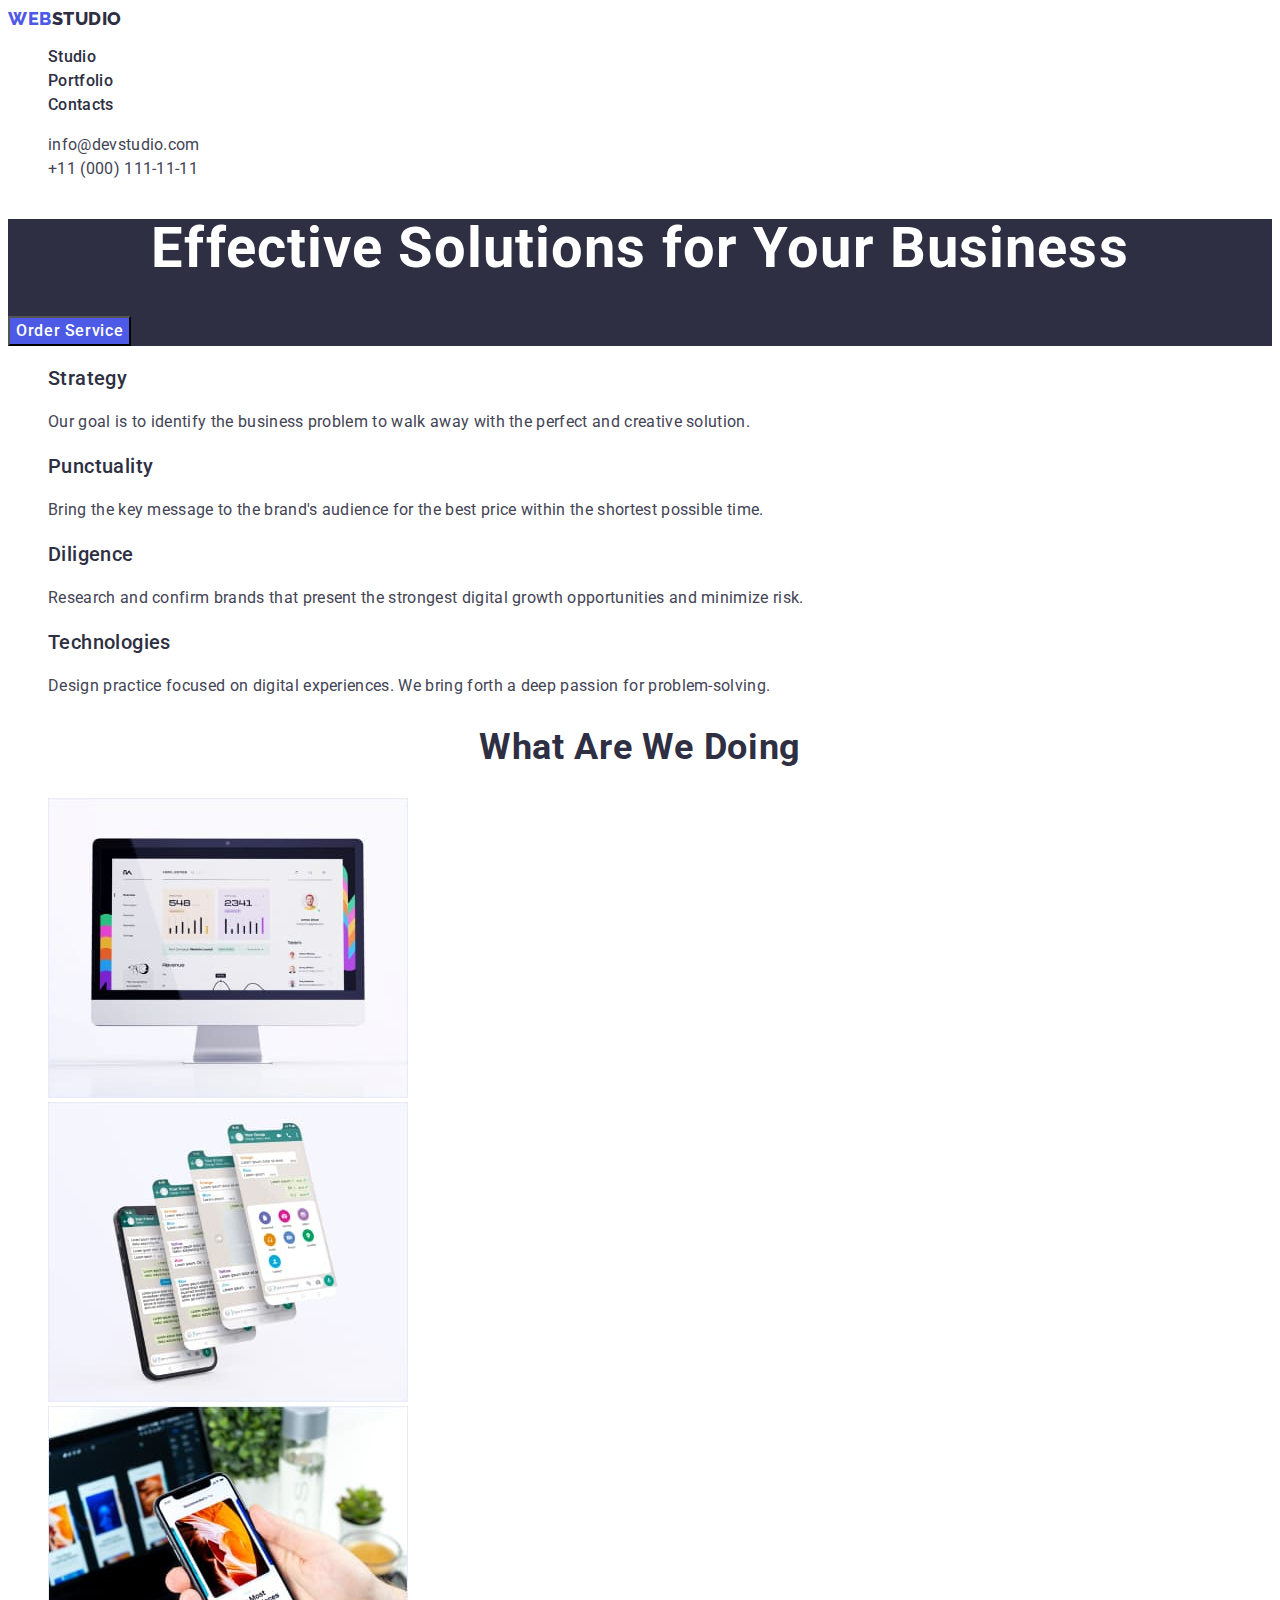
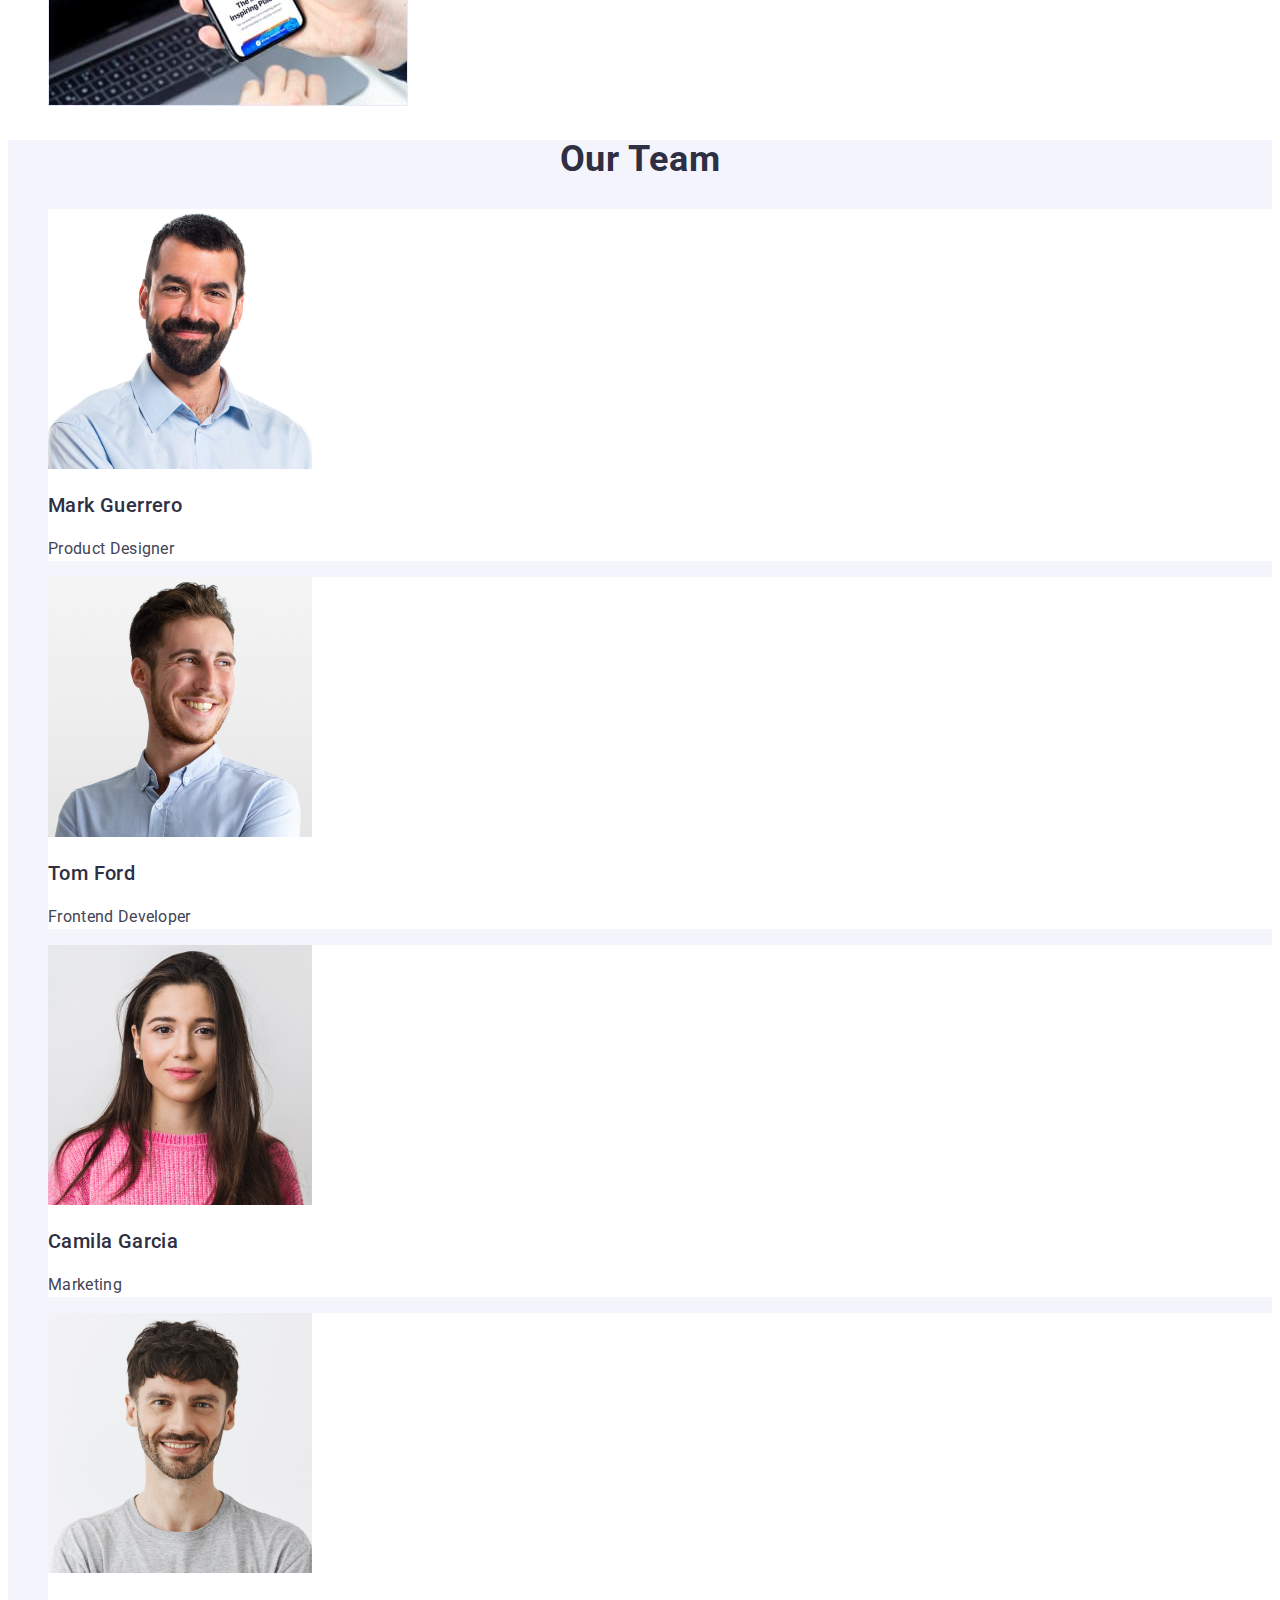
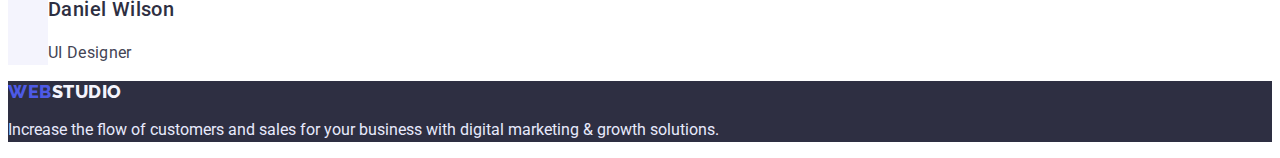
==== index.html @ 1cad40ea "new repo hw3" ====
<!DOCTYPE html>
<html lang="en">
  <head>
    <meta charset="UTF-8" />
    <meta http-equiv="X-UA-Compatible" content="IE=edge" />
    <meta name="viewport" content="width=device-width, initial-scale=1.0" />
    <title>Main Page</title>
    <link rel="preconnect" href="https://fonts.googleapis.com" />
    <link rel="preconnect" href="https://fonts.gstatic.com" crossorigin />
    <link
      href="https://fonts.googleapis.com/css2?family=Raleway:wght@800&family=Roboto:wght@400;500;700;900&display=swap"
      rel="stylesheet"
    />
    <link rel="stylesheet" href="css/styles.css" />
  </head>
  <body class="body">
    <!-- header -->
    <header class="header-main">
      <nav class="header-nav">
        <a class="header-logo link" href="./index.html"
          >Web<span class="studio-logo">Studio</span>
        </a>

        <ul class="menu-nav list">
          <li class="header-item">
            <a class="header-link link" href="./index.html">Studio</a>
          </li>
          <li class="header-item">
            <a class="header-link link" href="./portfolio.html">Portfolio</a>
          </li>
          <li class="header-item">
            <a class="header-link link" href="">Contacts</a>
          </li>
        </ul>
      </nav>

      <address class="header-address">
        <ul class="address-list list">
          <li class="header-mail-list">
            <a class="head-mail link" href="mailto:info@devstudio.com"
              >info@devstudio.com</a
            >
          </li>
          <li class="header-tel-list">
            <a class="head-mail link" href="tel:+110001111111"
              >+11 (000) 111-11-11</a
            >
          </li>
        </ul>
      </address>
    </header>

    <main>
      <!-- hero -->
      <section class="hero">
        <h1 class="hero-logo">Effective Solutions for Your Business</h1>
        <button class="hero-button" type="button">Order Service</button>
      </section>
      <!-- section 1 -->
      <section class="about-us">
        <h2 hidden class="section-title">About us</h2>
        <ul class="main list">
          <li class="title-list">
            <h3 class="main-title">Strategy</h3>
            <p class="subtitle">
              Our goal is to identify the business problem to walk away with the
              perfect and creative solution.
            </p>
          </li>

          <li class="title-list">
            <h3 class="main-title">Punctuality</h3>
            <p class="subtitle">
              Bring the key message to the brand's audience for the best price
              within the shortest possible time.
            </p>
          </li>

          <li class="title-list">
            <h3 class="main-title">Diligence</h3>
            <p class="subtitle">
              Research and confirm brands that present the strongest digital
              growth opportunities and minimize risk.
            </p>
          </li>

          <li class="title-list">
            <h3 class="main-title">Technologies</h3>
            <p class="subtitle">
              Design practice focused on digital experiences. We bring forth a
              deep passion for problem-solving.
            </p>
          </li>
        </ul>
      </section>
      <!-- section 2 -->
      <section class="resourses">
        <h2 class="subtitle-section">What are we doing</h2>

        <ul class="picture list">
          <li class="list-image">
            <img
              class="picture"
              src="./images/img1.jpg"
              alt="photo1"
              width="360"
              height="300"
            />
          </li>
          <li class="list-image">
            <img
              class="picture"
              src="./images/img2.jpg"
              alt="photo2"
              width="360"
              height="300"
            />
          </li>
          <li class="list-image">
            <img
              class="picture"
              src="./images/img3.jpg"
              alt="photo3"
              width="360"
              height="300"
            />
          </li>
        </ul>
      </section>
      <!-- section 3 -->

      <section class="team-section">
        <h2 class="subject">Our Team</h2>

        <ul class="team list">
          <li class="team-picture">
            <img
              class="team-pct"
              src="./images/teamcard1.jpg"
              alt="Team Card 1"
              width="264"
              height="260"
            />
            <h3 class="name">Mark Guerrero</h3>
            <p class="profession">Product Designer</p>
          </li>
          <li class="team-picture">
            <img
              class="team-pct"
              src="./images/teamcard2.jpg"
              alt="Team Card 2"
              width="264"
              height="260"
            />
            <h3 class="name">Tom Ford</h3>
            <p class="profession">Frontend Developer</p>
          </li>
          <li class="team-picture">
            <img
              class="team-pct"
              src="./images/teamcard3.jpg"
              alt="Team Card 3"
              width="264"
              height="260"
            />
            <h3 class="name">Camila Garcia</h3>
            <p class="profession">Marketing</p>
          </li>
          <li class="team-picture">
            <img
              class="team-pct"
              src="./images/teamcard4.jpg"
              alt="Team Card 4"
              width="264"
              height="260"
            />
            <h3 class="name">Daniel Wilson</h3>
            <p class="profession">UI Designer</p>
          </li>
        </ul>
      </section>
    </main>

    <footer class="footer-box">
      <a class="footer-logo link" href="./index.html"
        >Web<span class="footer-studio-logo">Studio</span>
      </a>
      <p class="footer-text">
        Increase the flow of customers and sales for your business with digital
        marketing & growth solutions.
      </p>
    </footer>
  </body>
</html>
---- css/styles.css ----
:root {
  --color-iris: #4d5ae5;
  --color-ocean: #404bbf;
  --color-navy-blue: #2e2f42;
  --color-green: #31d0aa;
  --color-slate: #434455;
  --color-light-slate: #8e8f99;
  --color-cornflower: #e7e9fc;
  --color-cloud: #f4f4fd;
  --color-navy-blue-modal: #2e2f42;
  --color-grey: #2e2f42;
  --color-white: #ffffff;
}

.body {
  font-family: "Roboto", sans-serif;
  background-color: var(--color-white);
  color: var(--color-slate);
}
.link {
  text-decoration: none;
}
.list {
  list-style: none;
}

/* header */
.header-logo,
.footer-logo {
  font-family: "Raleway", sans-serif;
  font-style: normal;
  font-weight: 800;
  font-size: 18px;
  line-height: 1.17;
  letter-spacing: 0.03em;
  text-transform: uppercase;
  color: var(--color-iris);
}

.header-address {
  font-style: normal;
}
.header-mail-list,
.header-tel-list {
  line-height: 1.5;
}
.header-mail-list :hover,
.header-mail-list :focus {
  color: var(--color-ocean);
}
.header-tel-list :hover,
.header-tel-list :focus {
  color: var(--color-ocean);
}
.header-item :hover,
.header-item :focus {
  color: var(--color-ocean);
}
.hero-button:hover,
.hero-button:focus {
  background: var(--color-ocean);
}
.fil-btn:hover,
.fil-btn:focus {
  color: var(--color-white);
  background: var(--color-ocean);
}
.studio-logo {
  font-family: "Raleway";
  font-weight: 800;
  font-size: 18px;
  line-height: 1.17;
  letter-spacing: 0.03em;
  color: var(--color-navy-blue);
  text-transform: uppercase;
}
.footer-studio-logo {
  font-family: "Raleway";
  font-weight: 800;
  font-size: 18px;
  line-height: 1.17;
  letter-spacing: 0.03em;
  color: var(--color-cloud);
  text-transform: uppercase;
}
.header-link {
  font-weight: 500;
  font-size: 16px;
  line-height: 1.5;
  letter-spacing: 0.02em;
  color: var(--color-grey);
}
.head-mail,
.head-tel {
  font-weight: 400;
  font-size: 16px;
  line-height: 1.5;
  letter-spacing: 0.02em;
  color: var(--color-slate);
}
/* hero */
.hero {
  background-color: var(--color-grey);
}
.hero-button {
  font-family: inherit;
  background: var(--color-iris);
  font-weight: 500;
  font-size: 16px;
  line-height: 1.5;
  letter-spacing: 0.04em;
  color: var(--color-white);
  cursor: pointer;
}
.hero-logo {
  font-weight: 700;
  font-size: 56px;
  line-height: 1.07;
  color: var(--color-white);
  letter-spacing: 0.02em;
  text-align: center;
}
/* section 1 */
.main-title {
  font-weight: 500;
  font-size: 20px;
  line-height: 1.2;
  color: var(--color-navy-blue);
  letter-spacing: 0.02em;
}
.subtitle {
  font-weight: 400;
  font-size: 16px;
  line-height: 1.5;
  letter-spacing: 0.02em;
  color: var(--color-slate);
}
.subtitle-section {
  font-weight: 700;
  font-size: 36px;
  line-height: 1.11;
  text-align: center;
  letter-spacing: 0.02em;
  text-transform: capitalize;
  color: var(--color-navy-blue);
}
.subject {
  font-weight: 700;
  font-size: 36px;
  line-height: 1.11;
  text-align: center;
  text-transform: capitalize;
  letter-spacing: 0.02em;
  color: var(--color-navy-blue);
}
.footer-box {
  background-color: var(--color-navy-blue);
}

.name {
  font-weight: 500;
  font-size: 20px;
  line-height: 1.2;
  letter-spacing: 0.02em;
  color: var(--color-navy-blue);
}
.profession {
  font-weight: 400;
  font-size: 16px;
  line-height: 1.5;
  letter-spacing: 0.02em;
  color: var(--color-slate);
}
.footer-text {
  font-weight: 400;
  font-size: 16px;
  line-height: 1.5;
  color: var(--color-cornflower);
  background-color: var(--color-navy-blue);
}
.team-section {
  background-color: var(--color-cloud);
}
.team-picture {
  background-color: var(--color-white);
}
/**------ portfolio */
.fil-btn {
  font-family: "Roboto", sans-serif;
  font-style: normal;
  font-weight: 500;
  font-size: 16px;
  line-height: 1.5;
  letter-spacing: 0.04em;
  color: var(--color-iris);
  background-color: var(--color-cloud);
  cursor: pointer;
}

.project-card-text {
  font-weight: 500;
  font-size: 20px;
  line-height: 1.2;
  letter-spacing: 0.02em;
  color: var(--color-navy-blue);
}
.project-card-paragraph {
  font-weight: 400;
  font-size: 16px;
  line-height: 1.5;
  letter-spacing: 0.02em;
  color: #434455;
}
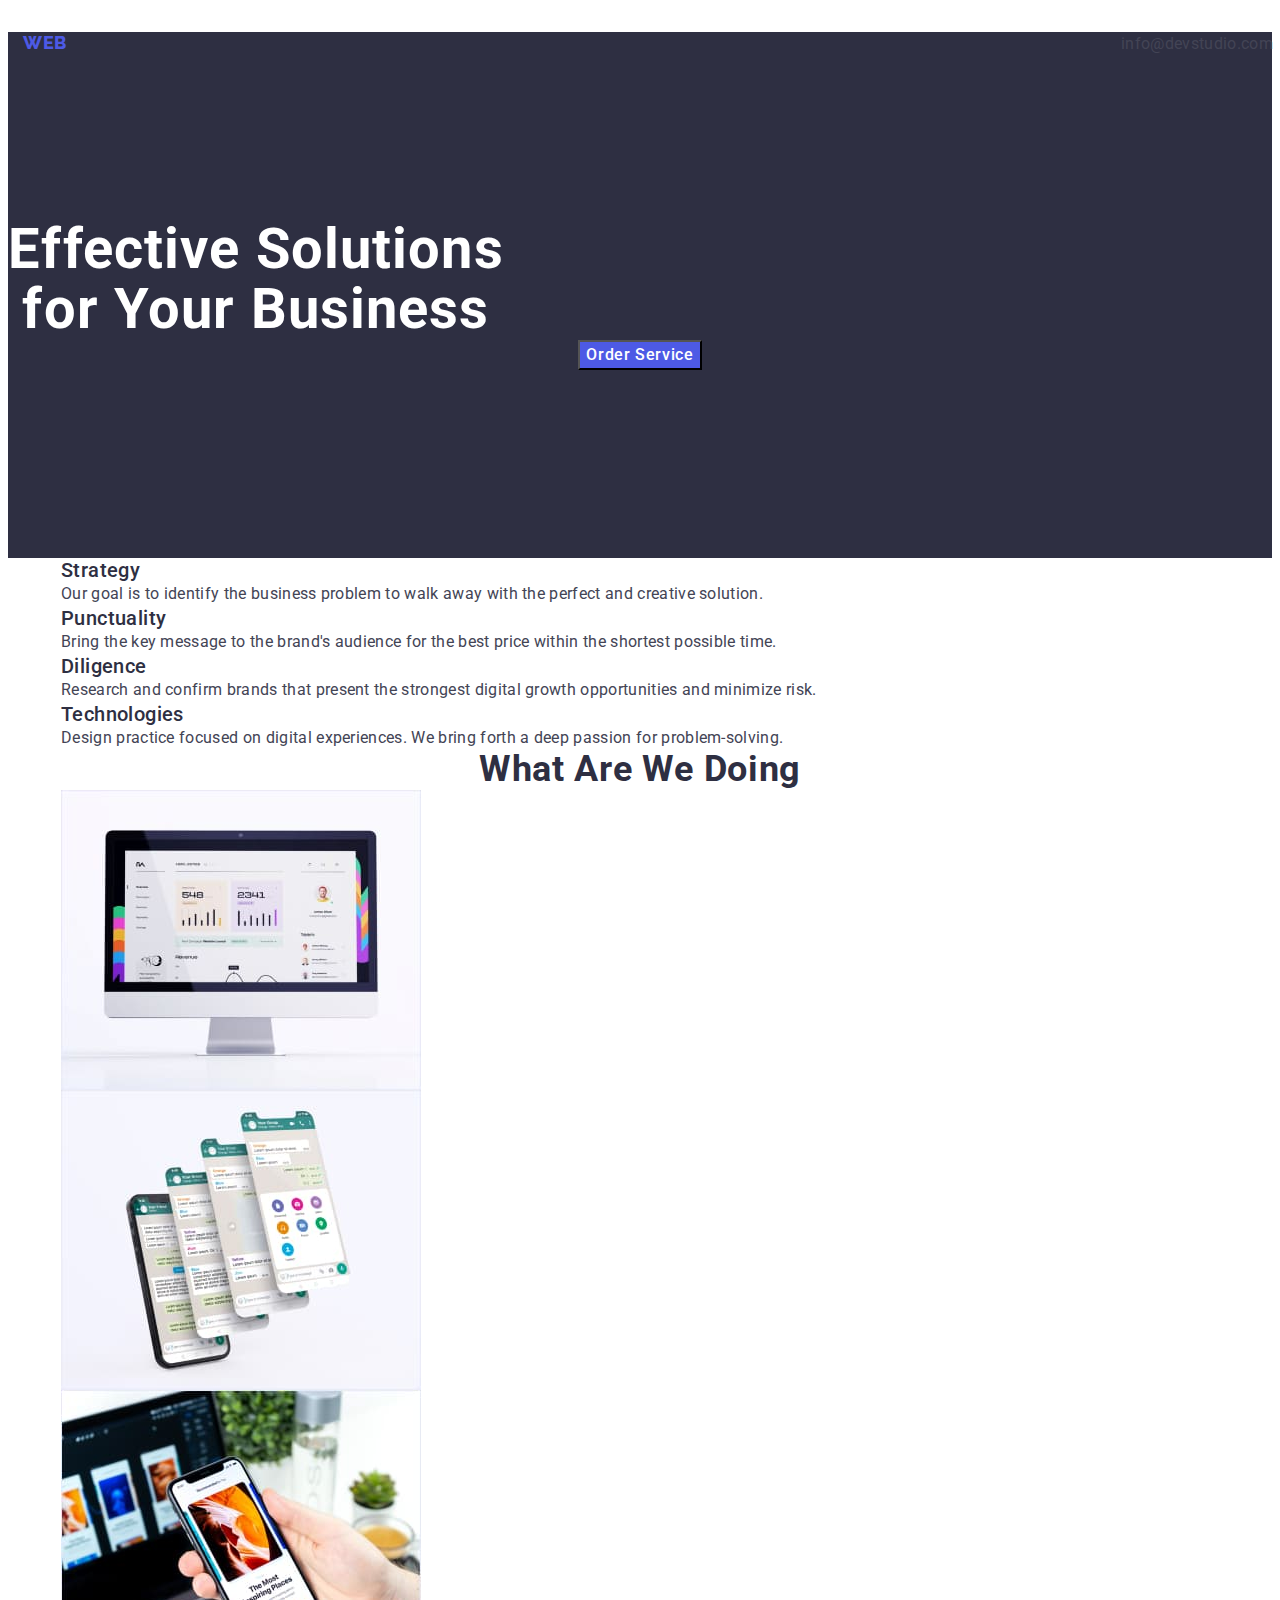
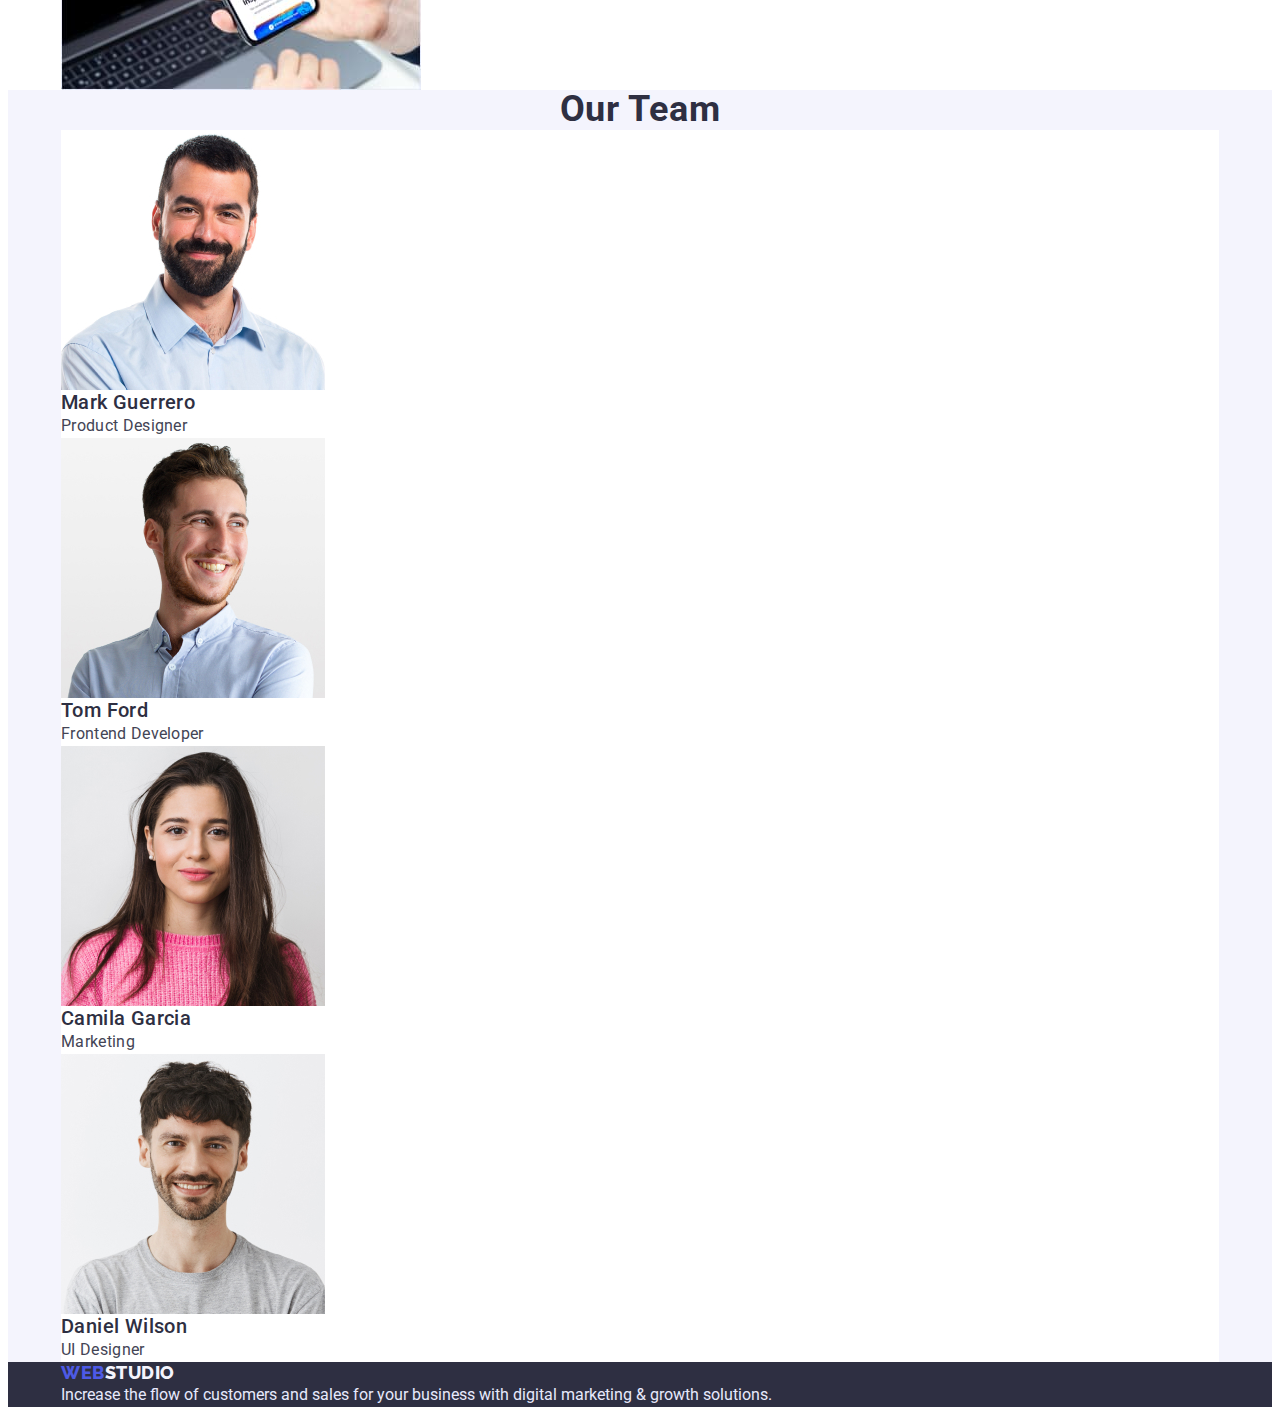
==== commit 2a10a9d1: "fix 20.03" ====
--- a/index.html
+++ b/index.html
@@ -11,43 +11,52 @@
       href="https://fonts.googleapis.com/css2?family=Raleway:wght@800&family=Roboto:wght@400;500;700;900&display=swap"
       rel="stylesheet"
     />
+    <link
+      rel="stylesheet"
+      href="https://cdnjs.cloudflare.com/ajax/libs/modern-normalize/1.1.0/modern-normalize.min.css"
+      integrity="sha512-wpPYUAdjBVSE4KJnH1VR1HeZfpl1ub8YT/NKx4PuQ5NmX2tKuGu6U/JRp5y+Y8XG2tV+wKQpNHVUX03MfMFn9Q=="
+      crossorigin="anonymous"
+      referrerpolicy="no-referrer"
+    />
     <link rel="stylesheet" href="css/styles.css" />
   </head>
   <body class="body">
     <!-- header -->
     <header class="header-main">
-      <nav class="header-nav">
-        <a class="header-logo link" href="./index.html"
-          >Web<span class="studio-logo">Studio</span>
-        </a>
-
-        <ul class="menu-nav list">
-          <li class="header-item">
-            <a class="header-link link" href="./index.html">Studio</a>
-          </li>
-          <li class="header-item">
-            <a class="header-link link" href="./portfolio.html">Portfolio</a>
-          </li>
-          <li class="header-item">
-            <a class="header-link link" href="">Contacts</a>
-          </li>
-        </ul>
-      </nav>
-
-      <address class="header-address">
-        <ul class="address-list list">
-          <li class="header-mail-list">
-            <a class="head-mail link" href="mailto:info@devstudio.com"
-              >info@devstudio.com</a
-            >
-          </li>
-          <li class="header-tel-list">
-            <a class="head-mail link" href="tel:+110001111111"
-              >+11 (000) 111-11-11</a
-            >
-          </li>
-        </ul>
-      </address>
+      <div class="container header-container">
+        <nav class="header-nav">
+          <a class="header-logo link" href="./index.html"
+            >Web<span class="studio-logo">Studio</span>
+          </a>
+
+          <ul class="menu-nav list">
+            <li class="header-item">
+              <a class="header-link link" href="./index.html">Studio</a>
+            </li>
+            <li class="header-item">
+              <a class="header-link link" href="./portfolio.html">Portfolio</a>
+            </li>
+            <li class="header-item">
+              <a class="header-link link" href="">Contacts</a>
+            </li>
+          </ul>
+        </nav>
+
+        <address class="header-address">
+          <ul class="address-list list">
+            <li class="header-mail-list">
+              <a class="head-mail link" href="mailto:info@devstudio.com"
+                >info@devstudio.com</a
+              >
+            </li>
+            <li class="header-tel-list">
+              <a class="head-mail link" href="tel:+110001111111"
+                >+11 (000) 111-11-11</a
+              >
+            </li>
+          </ul>
+        </address>
+      </div>
     </header>
 
     <main>
@@ -58,137 +67,145 @@
       </section>
       <!-- section 1 -->
       <section class="about-us">
-        <h2 hidden class="section-title">About us</h2>
-        <ul class="main list">
-          <li class="title-list">
-            <h3 class="main-title">Strategy</h3>
-            <p class="subtitle">
-              Our goal is to identify the business problem to walk away with the
-              perfect and creative solution.
-            </p>
-          </li>
-
-          <li class="title-list">
-            <h3 class="main-title">Punctuality</h3>
-            <p class="subtitle">
-              Bring the key message to the brand's audience for the best price
-              within the shortest possible time.
-            </p>
-          </li>
-
-          <li class="title-list">
-            <h3 class="main-title">Diligence</h3>
-            <p class="subtitle">
-              Research and confirm brands that present the strongest digital
-              growth opportunities and minimize risk.
-            </p>
-          </li>
-
-          <li class="title-list">
-            <h3 class="main-title">Technologies</h3>
-            <p class="subtitle">
-              Design practice focused on digital experiences. We bring forth a
-              deep passion for problem-solving.
-            </p>
-          </li>
-        </ul>
+        <div class="container">
+          <h2 hidden class="section-title">About us</h2>
+          <ul class="main list">
+            <li class="title-list">
+              <h3 class="main-title">Strategy</h3>
+              <p class="subtitle">
+                Our goal is to identify the business problem to walk away with
+                the perfect and creative solution.
+              </p>
+            </li>
+
+            <li class="title-list">
+              <h3 class="main-title">Punctuality</h3>
+              <p class="subtitle">
+                Bring the key message to the brand's audience for the best price
+                within the shortest possible time.
+              </p>
+            </li>
+
+            <li class="title-list">
+              <h3 class="main-title">Diligence</h3>
+              <p class="subtitle">
+                Research and confirm brands that present the strongest digital
+                growth opportunities and minimize risk.
+              </p>
+            </li>
+
+            <li class="title-list">
+              <h3 class="main-title">Technologies</h3>
+              <p class="subtitle">
+                Design practice focused on digital experiences. We bring forth a
+                deep passion for problem-solving.
+              </p>
+            </li>
+          </ul>
+        </div>
       </section>
       <!-- section 2 -->
       <section class="resourses">
-        <h2 class="subtitle-section">What are we doing</h2>
-
-        <ul class="picture list">
-          <li class="list-image">
-            <img
-              class="picture"
-              src="./images/img1.jpg"
-              alt="photo1"
-              width="360"
-              height="300"
-            />
-          </li>
-          <li class="list-image">
-            <img
-              class="picture"
-              src="./images/img2.jpg"
-              alt="photo2"
-              width="360"
-              height="300"
-            />
-          </li>
-          <li class="list-image">
-            <img
-              class="picture"
-              src="./images/img3.jpg"
-              alt="photo3"
-              width="360"
-              height="300"
-            />
-          </li>
-        </ul>
+        <div class="container">
+          <h2 class="subtitle-section">What are we doing</h2>
+
+          <ul class="picture list">
+            <li class="list-image">
+              <img
+                class="picture"
+                src="./images/img1.jpg"
+                alt="photo1"
+                width="360"
+                height="300"
+              />
+            </li>
+            <li class="list-image">
+              <img
+                class="picture"
+                src="./images/img2.jpg"
+                alt="photo2"
+                width="360"
+                height="300"
+              />
+            </li>
+            <li class="list-image">
+              <img
+                class="picture"
+                src="./images/img3.jpg"
+                alt="photo3"
+                width="360"
+                height="300"
+              />
+            </li>
+          </ul>
+        </div>
       </section>
       <!-- section 3 -->
 
       <section class="team-section">
-        <h2 class="subject">Our Team</h2>
-
-        <ul class="team list">
-          <li class="team-picture">
-            <img
-              class="team-pct"
-              src="./images/teamcard1.jpg"
-              alt="Team Card 1"
-              width="264"
-              height="260"
-            />
-            <h3 class="name">Mark Guerrero</h3>
-            <p class="profession">Product Designer</p>
-          </li>
-          <li class="team-picture">
-            <img
-              class="team-pct"
-              src="./images/teamcard2.jpg"
-              alt="Team Card 2"
-              width="264"
-              height="260"
-            />
-            <h3 class="name">Tom Ford</h3>
-            <p class="profession">Frontend Developer</p>
-          </li>
-          <li class="team-picture">
-            <img
-              class="team-pct"
-              src="./images/teamcard3.jpg"
-              alt="Team Card 3"
-              width="264"
-              height="260"
-            />
-            <h3 class="name">Camila Garcia</h3>
-            <p class="profession">Marketing</p>
-          </li>
-          <li class="team-picture">
-            <img
-              class="team-pct"
-              src="./images/teamcard4.jpg"
-              alt="Team Card 4"
-              width="264"
-              height="260"
-            />
-            <h3 class="name">Daniel Wilson</h3>
-            <p class="profession">UI Designer</p>
-          </li>
-        </ul>
+        <div class="container">
+          <h2 class="subject">Our Team</h2>
+
+          <ul class="team list">
+            <li class="team-picture">
+              <img
+                class="team-pct"
+                src="./images/teamcard1.jpg"
+                alt="Team Card 1"
+                width="264"
+                height="260"
+              />
+              <h3 class="name">Mark Guerrero</h3>
+              <p class="profession">Product Designer</p>
+            </li>
+            <li class="team-picture">
+              <img
+                class="team-pct"
+                src="./images/teamcard2.jpg"
+                alt="Team Card 2"
+                width="264"
+                height="260"
+              />
+              <h3 class="name">Tom Ford</h3>
+              <p class="profession">Frontend Developer</p>
+            </li>
+            <li class="team-picture">
+              <img
+                class="team-pct"
+                src="./images/teamcard3.jpg"
+                alt="Team Card 3"
+                width="264"
+                height="260"
+              />
+              <h3 class="name">Camila Garcia</h3>
+              <p class="profession">Marketing</p>
+            </li>
+            <li class="team-picture">
+              <img
+                class="team-pct"
+                src="./images/teamcard4.jpg"
+                alt="Team Card 4"
+                width="264"
+                height="260"
+              />
+              <h3 class="name">Daniel Wilson</h3>
+              <p class="profession">UI Designer</p>
+            </li>
+          </ul>
+        </div>
       </section>
     </main>
 
     <footer class="footer-box">
-      <a class="footer-logo link" href="./index.html"
-        >Web<span class="footer-studio-logo">Studio</span>
-      </a>
-      <p class="footer-text">
-        Increase the flow of customers and sales for your business with digital
-        marketing & growth solutions.
-      </p>
+      <div class="container">
+        <a class="footer-logo link" href="./index.html"
+          >Web<span class="footer-studio-logo">Studio</span>
+        </a>
+        <p class="footer-text">
+          Increase the flow of customers and sales for your business with
+          digital marketing & growth solutions.
+        </p>
+      </div>
     </footer>
   </body>
 </html>
--- a/css/styles.css
+++ b/css/styles.css
@@ -11,7 +11,26 @@
   --color-grey: #2e2f42;
   --color-white: #ffffff;
 }
-
+p,
+h1,
+h2,
+h3,
+h4,
+h5,
+h6 {
+  margin: 0;
+}
+ul {
+  padding-left: 0;
+  margin: 0;
+}
+button {
+  cursor: pointer;
+}
+
+img {
+  display: block;
+}
 .body {
   font-family: "Roboto", sans-serif;
   background-color: var(--color-white);
@@ -24,7 +43,56 @@
   list-style: none;
 }
 
+.container {
+  width: 1158px;
+  margin-left: auto;
+  margin-right: auto;
+  padding-right: 15px;
+  padding-left: 15px;
+}
+.header-container {
+  display: flex;
+  align-items: center;
+  width: 1440px;
+  height: 72px;
+}
+.header-nav {
+  display: flex;
+}
+
+.header-main {
+  width: 115px;
+  height: 24px;
+  left: 156px;
+  top: 24px;
+}
+.hero {
+  margin-left: auto;
+  margin-right: auto;
+  padding-top: 188px;
+  padding-bottom: 188px;
+  text-align: center;
+}
+.menu-nav {
+  display: flex;
+  align-items: center;
+  gap: 40px;
+}
+.address-list {
+  display: flex;
+  font-style: normal;
+}
+.header-address {
+  margin-left: auto;
+}
+.address-list {
+  gap: 40px;
+}
 /* header */
+.header-logo {
+  margin-right: 76px;
+}
+
 .header-logo,
 .footer-logo {
   font-family: "Raleway", sans-serif;
@@ -37,9 +105,6 @@
   color: var(--color-iris);
 }
 
-.header-address {
-  font-style: normal;
-}
 .header-mail-list,
 .header-tel-list {
   line-height: 1.5;
@@ -99,8 +164,10 @@
   color: var(--color-slate);
 }
 /* hero */
+
 .hero {
   background-color: var(--color-grey);
+  text-align: center;
 }
 .hero-button {
   font-family: inherit;
@@ -110,7 +177,6 @@
   line-height: 1.5;
   letter-spacing: 0.04em;
   color: var(--color-white);
-  cursor: pointer;
 }
 .hero-logo {
   font-weight: 700;
@@ -119,6 +185,7 @@
   color: var(--color-white);
   letter-spacing: 0.02em;
   text-align: center;
+  max-width: 496px;
 }
 /* section 1 */
 .main-title {
@@ -194,7 +261,6 @@
   letter-spacing: 0.04em;
   color: var(--color-iris);
   background-color: var(--color-cloud);
-  cursor: pointer;
 }
 
 .project-card-text {
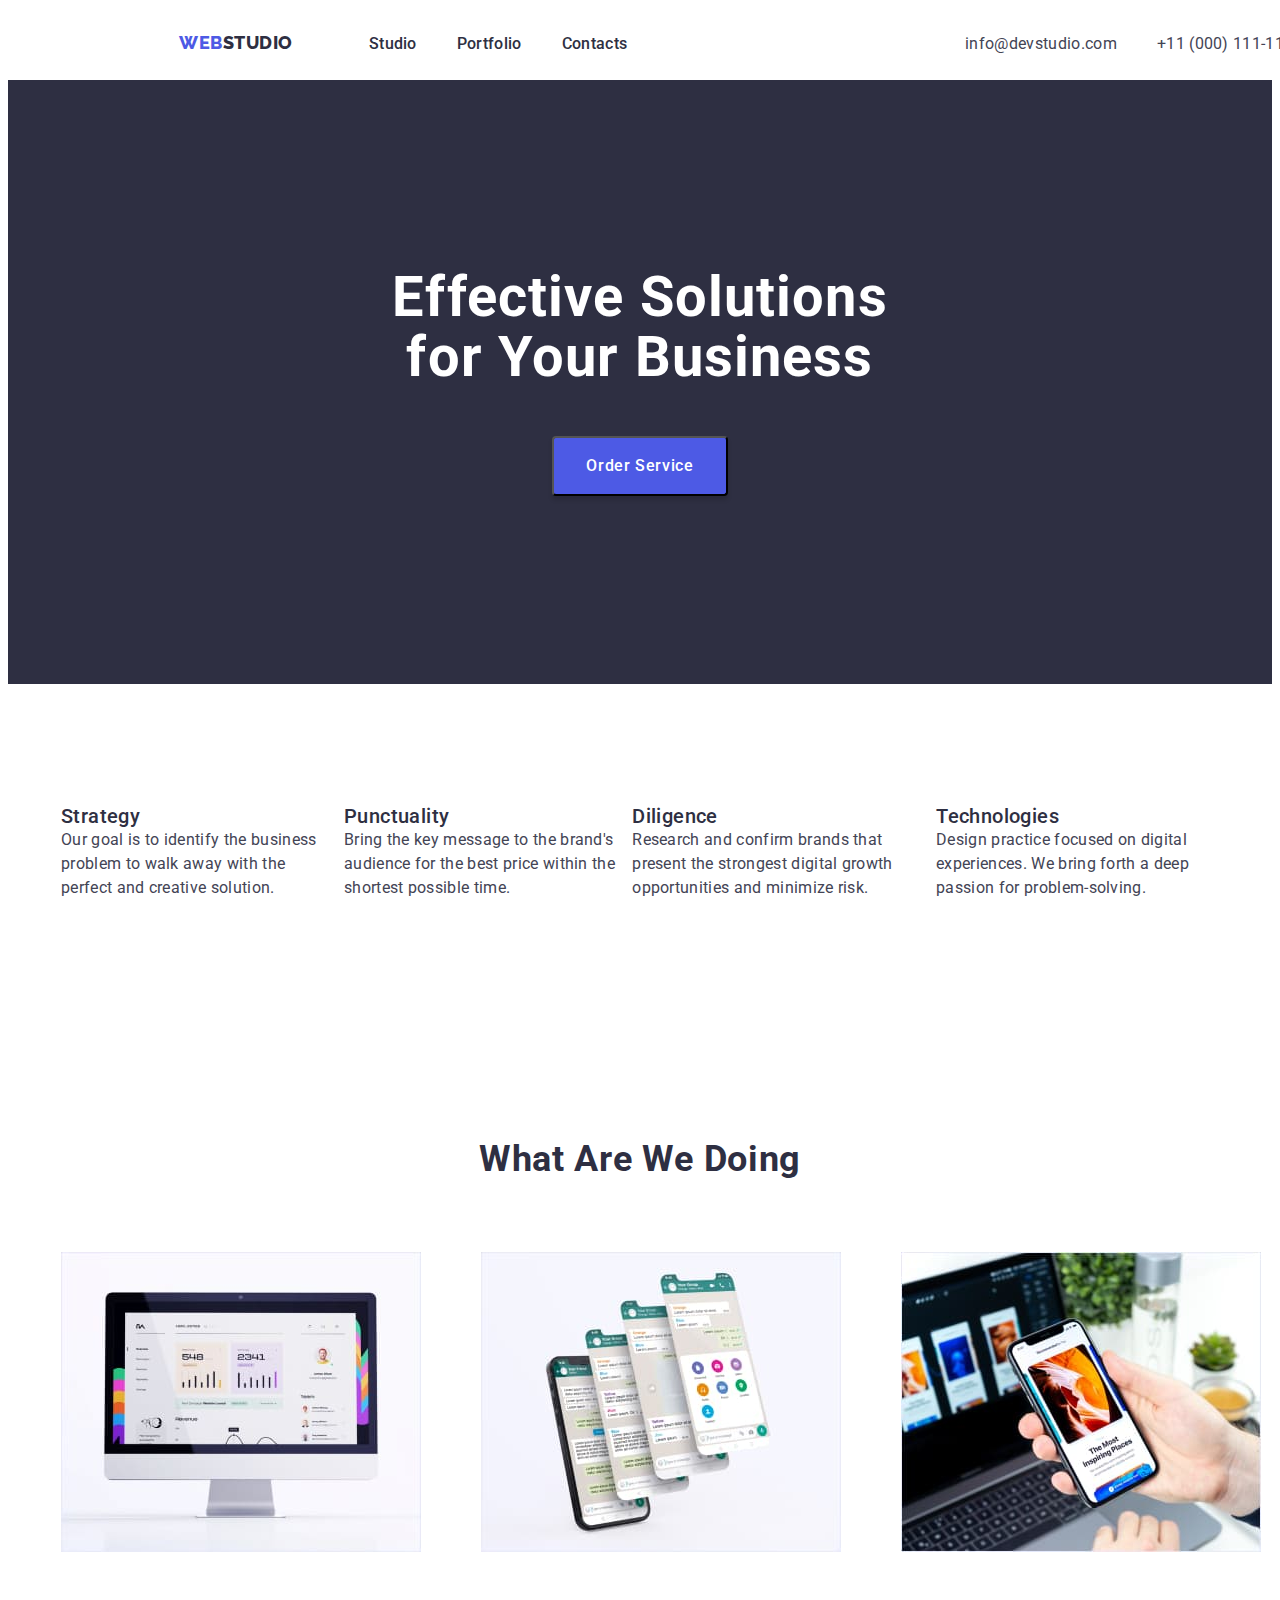
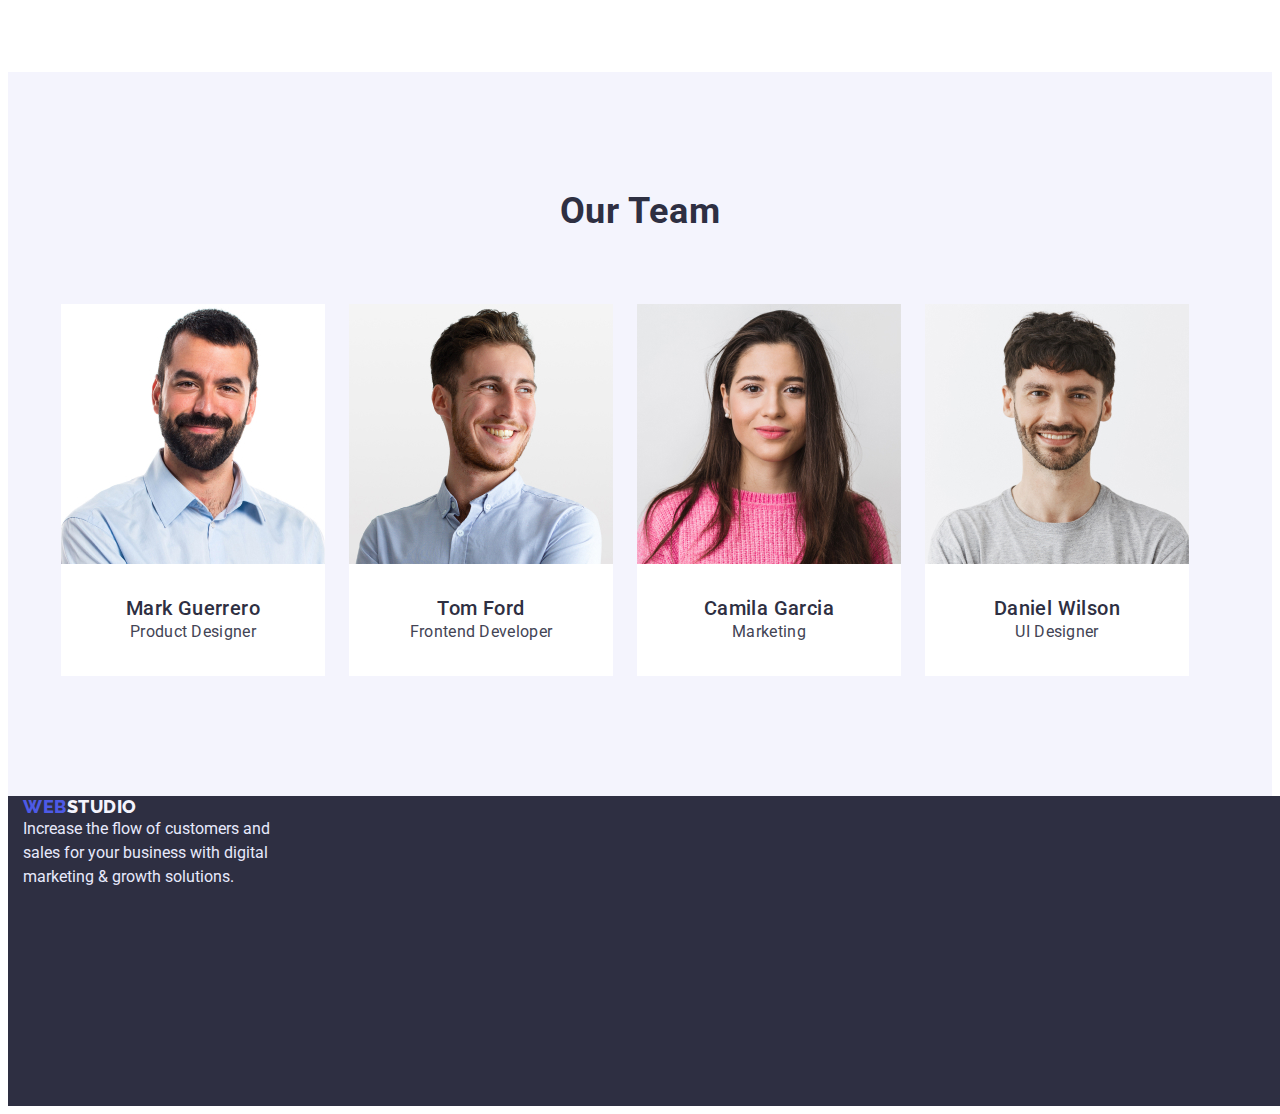
==== commit 19bdf098: "new fix" ====
--- a/index.html
+++ b/index.html
@@ -31,7 +31,7 @@
 
           <ul class="menu-nav list">
             <li class="header-item">
-              <a class="header-link link" href="./index.html">Studio</a>
+              <a class="header-link-item link" href="./index.html">Studio</a>
             </li>
             <li class="header-item">
               <a class="header-link link" href="./portfolio.html">Portfolio</a>
@@ -67,7 +67,7 @@
       </section>
       <!-- section 1 -->
       <section class="about-us">
-        <div class="container">
+        <div class="container first-section-container">
           <h2 hidden class="section-title">About us</h2>
           <ul class="main list">
             <li class="title-list">
@@ -155,8 +155,10 @@
                 width="264"
                 height="260"
               />
-              <h3 class="name">Mark Guerrero</h3>
-              <p class="profession">Product Designer</p>
+              <div class="name-table">
+                <h3 class="name">Mark Guerrero</h3>
+                <p class="profession">Product Designer</p>
+              </div>
             </li>
             <li class="team-picture">
               <img
@@ -166,8 +168,10 @@
                 width="264"
                 height="260"
               />
-              <h3 class="name">Tom Ford</h3>
-              <p class="profession">Frontend Developer</p>
+              <div class="name-table">
+                <h3 class="name">Tom Ford</h3>
+                <p class="profession">Frontend Developer</p>
+              </div>
             </li>
             <li class="team-picture">
               <img
@@ -177,8 +181,10 @@
                 width="264"
                 height="260"
               />
-              <h3 class="name">Camila Garcia</h3>
-              <p class="profession">Marketing</p>
+              <div class="name-table">
+                <h3 class="name">Camila Garcia</h3>
+                <p class="profession">Marketing</p>
+              </div>
             </li>
             <li class="team-picture">
               <img
@@ -188,8 +194,10 @@
                 width="264"
                 height="260"
               />
-              <h3 class="name">Daniel Wilson</h3>
-              <p class="profession">UI Designer</p>
+              <div class="name-table">
+                <h3 class="name">Daniel Wilson</h3>
+                <p class="profession">UI Designer</p>
+              </div>
             </li>
           </ul>
         </div>
@@ -197,7 +205,7 @@
     </main>
 
     <footer class="footer-box">
-      <div class="container">
+      <div class="container footer-container">
         <a class="footer-logo link" href="./index.html"
           >Web<span class="footer-studio-logo">Studio</span>
         </a>
--- a/css/styles.css
+++ b/css/styles.css
@@ -20,7 +20,8 @@
 h6 {
   margin: 0;
 }
-ul {
+ul,
+ol {
   padding-left: 0;
   margin: 0;
 }
@@ -58,14 +59,9 @@
 }
 .header-nav {
   display: flex;
-}
-
-.header-main {
-  width: 115px;
-  height: 24px;
-  left: 156px;
-  top: 24px;
-}
+  margin-left: 156px;
+}
+
 .hero {
   margin-left: auto;
   margin-right: auto;
@@ -88,10 +84,18 @@
 .address-list {
   gap: 40px;
 }
+.header-tel-list {
+  margin-right: 156px;
+}
+.header-link-item {
+  margin-left: 76px;
+  font-weight: 500;
+  font-size: 16px;
+  line-height: 1.5;
+  letter-spacing: 0.02em;
+  color: var(--color-grey);
+}
 /* header */
-.header-logo {
-  margin-right: 76px;
-}
 
 .header-logo,
 .footer-logo {
@@ -154,6 +158,7 @@
   line-height: 1.5;
   letter-spacing: 0.02em;
   color: var(--color-grey);
+  padding: 24px 0;
 }
 .head-mail,
 .head-tel {
@@ -167,7 +172,6 @@
 
 .hero {
   background-color: var(--color-grey);
-  text-align: center;
 }
 .hero-button {
   font-family: inherit;
@@ -177,6 +181,10 @@
   line-height: 1.5;
   letter-spacing: 0.04em;
   color: var(--color-white);
+  box-shadow: 0px 4px 4px rgba(0, 0, 0, 0.15);
+  border-radius: 4px;
+  padding: 16px 32px;
+  margin-top: 48px;
 }
 .hero-logo {
   font-weight: 700;
@@ -184,10 +192,18 @@
   line-height: 1.07;
   color: var(--color-white);
   letter-spacing: 0.02em;
-  text-align: center;
   max-width: 496px;
+  text-align: center;
+  margin: 0 auto;
 }
 /* section 1 */
+section {
+  padding: 120px 0;
+}
+.main {
+  display: flex;
+  gap: 8px;
+}
 .main-title {
   font-weight: 500;
   font-size: 20px;
@@ -201,6 +217,15 @@
   line-height: 1.5;
   letter-spacing: 0.02em;
   color: var(--color-slate);
+}
+/* section 2 */
+.picture {
+  display: flex;
+  gap: 60px;
+}
+.team {
+  display: flex;
+  gap: 24px;
 }
 .subtitle-section {
   font-weight: 700;
@@ -210,6 +235,7 @@
   letter-spacing: 0.02em;
   text-transform: capitalize;
   color: var(--color-navy-blue);
+  margin-bottom: 72px;
 }
 .subject {
   font-weight: 700;
@@ -219,11 +245,11 @@
   text-transform: capitalize;
   letter-spacing: 0.02em;
   color: var(--color-navy-blue);
+  margin-bottom: 72px;
 }
 .footer-box {
   background-color: var(--color-navy-blue);
 }
-
 .name {
   font-weight: 500;
   font-size: 20px;
@@ -238,11 +264,26 @@
   letter-spacing: 0.02em;
   color: var(--color-slate);
 }
+.name-table {
+  padding-top: 32px;
+  padding-bottom: 32px;
+  text-align: center;
+}
+/* footer */
+
 .footer-text {
   font-weight: 400;
   font-size: 16px;
   line-height: 1.5;
   color: var(--color-cornflower);
+  background-color: var(--color-navy-blue);
+  max-width: 264px;
+}
+
+.footer-container {
+  width: 1440px;
+  height: 310px;
+
   background-color: var(--color-navy-blue);
 }
 .team-section {
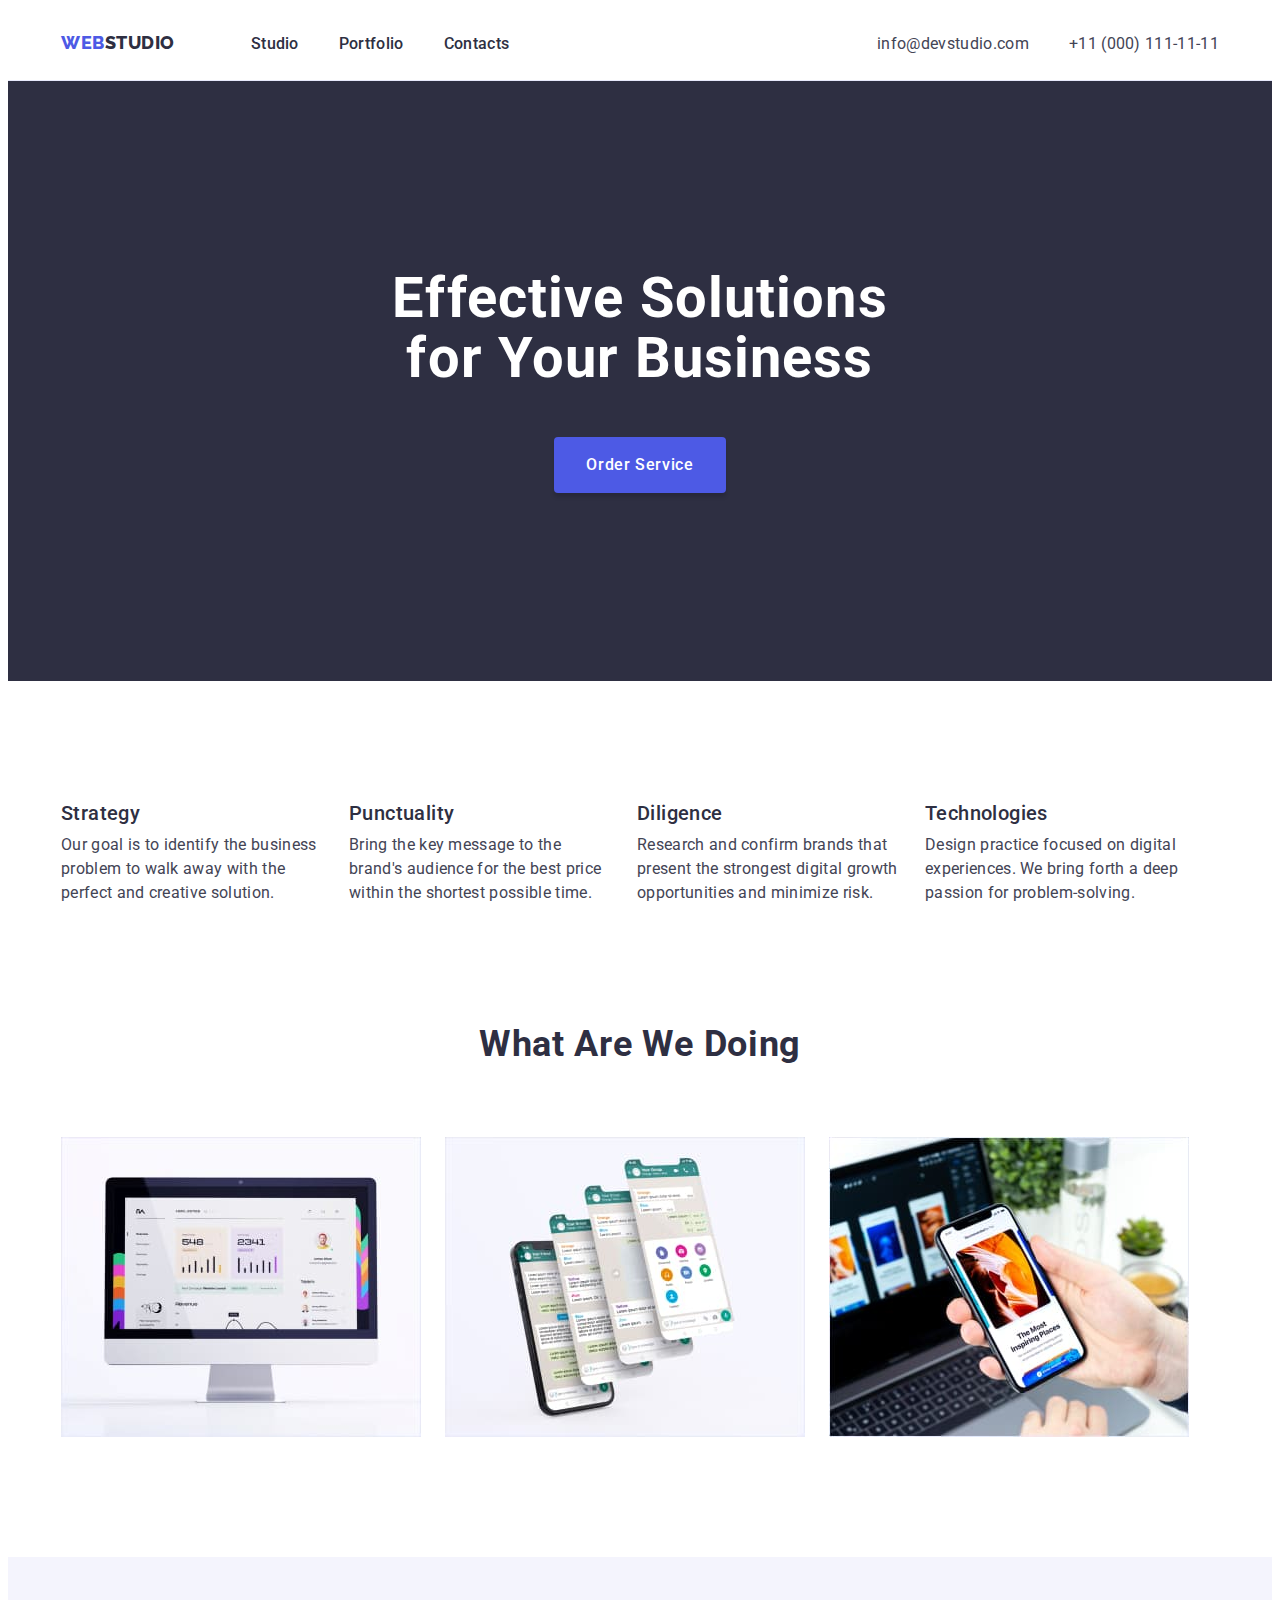
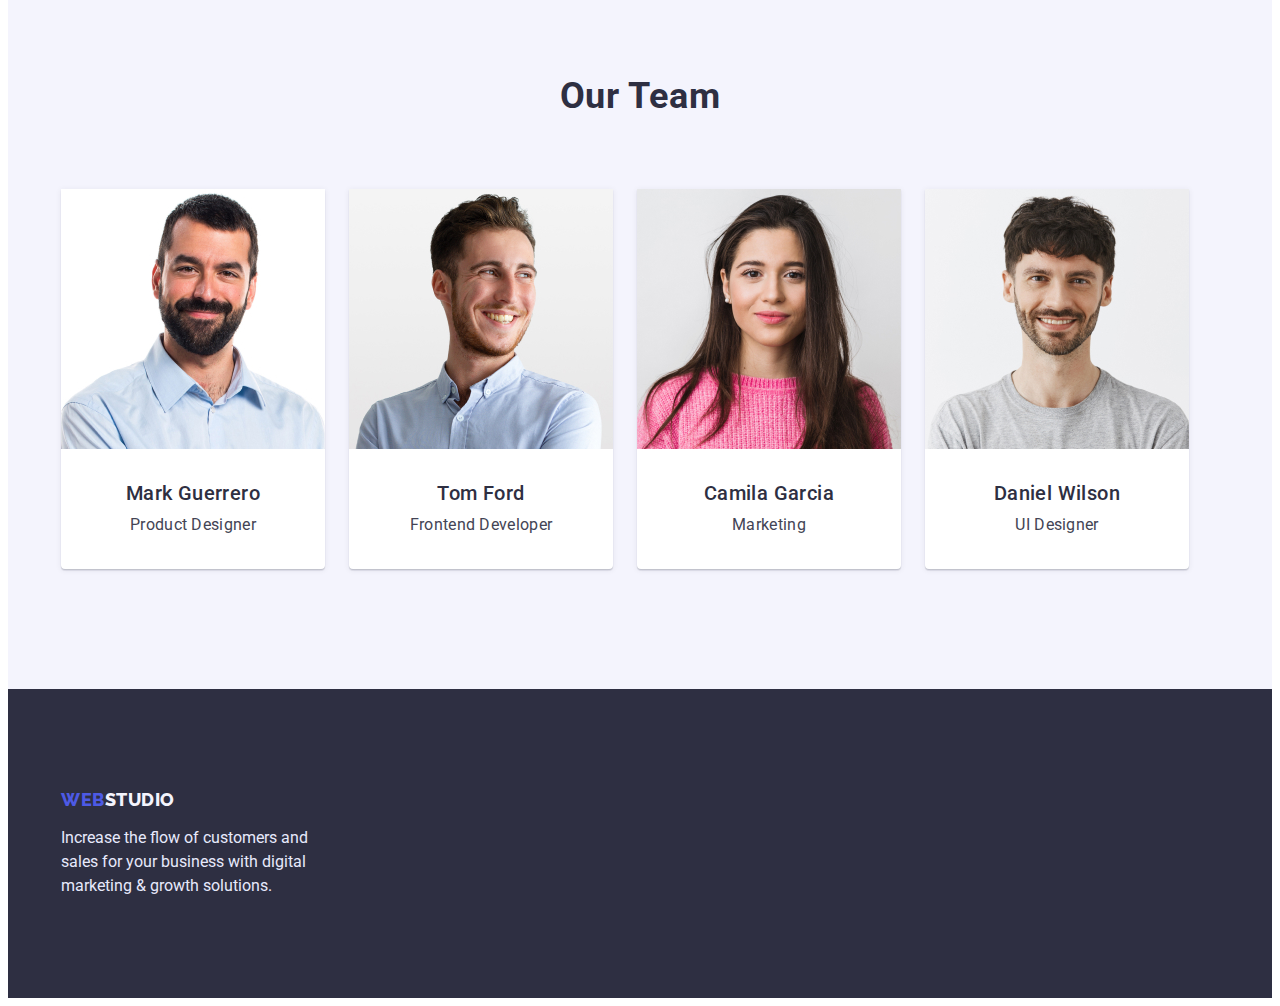
==== commit 4a111ffd: "finish fix homework number 3" ====
--- a/index.html
+++ b/index.html
@@ -62,8 +62,10 @@
     <main>
       <!-- hero -->
       <section class="hero">
-        <h1 class="hero-logo">Effective Solutions for Your Business</h1>
-        <button class="hero-button" type="button">Order Service</button>
+        <div class="container">
+          <h1 class="hero-logo">Effective Solutions for Your Business</h1>
+          <button class="hero-button" type="button">Order Service</button>
+        </div>
       </section>
       <!-- section 1 -->
       <section class="about-us">
@@ -205,14 +207,16 @@
     </main>
 
     <footer class="footer-box">
-      <div class="container footer-container">
-        <a class="footer-logo link" href="./index.html"
-          >Web<span class="footer-studio-logo">Studio</span>
-        </a>
-        <p class="footer-text">
-          Increase the flow of customers and sales for your business with
-          digital marketing & growth solutions.
-        </p>
+      <div class="container">
+        <div class="footer-container">
+          <a class="footer-logo link" href="./index.html"
+            >Web<span class="footer-studio-logo">Studio</span>
+          </a>
+          <p class="footer-text">
+            Increase the flow of customers and sales for your business with
+            digital marketing & growth solutions.
+          </p>
+        </div>
       </div>
     </footer>
   </body>
--- a/css/styles.css
+++ b/css/styles.css
@@ -54,17 +54,19 @@
 .header-container {
   display: flex;
   align-items: center;
-  width: 1440px;
-  height: 72px;
-}
+  /* width: 1440px;
+  height: 72px; */
+}
+
 .header-nav {
   display: flex;
-  margin-left: 156px;
+
+  /* margin-left: 156px; */
 }
 
 .hero {
-  margin-left: auto;
-  margin-right: auto;
+  /* margin-left: auto;
+  margin-right: auto; */
   padding-top: 188px;
   padding-bottom: 188px;
   text-align: center;
@@ -73,22 +75,29 @@
   display: flex;
   align-items: center;
   gap: 40px;
+  margin-left: 76px;
+  margin-top: 24px;
+  margin-bottom: 24px;
 }
 .address-list {
   display: flex;
   font-style: normal;
+  /* margin-left: 332px; */
 }
 .header-address {
   margin-left: auto;
 }
+.header-item {
+  margin-left: 0px;
+}
 .address-list {
   gap: 40px;
 }
 .header-tel-list {
-  margin-right: 156px;
+  /* margin-right: 156px; */
 }
 .header-link-item {
-  margin-left: 76px;
+  /* margin-left: 76px; */
   font-weight: 500;
   font-size: 16px;
   line-height: 1.5;
@@ -96,6 +105,9 @@
   color: var(--color-grey);
 }
 /* header */
+.header-main {
+  border-bottom: 1px solid var(--color-cornflower);
+}
 
 .header-logo,
 .footer-logo {
@@ -107,6 +119,8 @@
   letter-spacing: 0.03em;
   text-transform: uppercase;
   color: var(--color-iris);
+  margin-top: 24px;
+  margin-bottom: 24px;
 }
 
 .header-mail-list,
@@ -160,6 +174,7 @@
   color: var(--color-grey);
   padding: 24px 0;
 }
+
 .head-mail,
 .head-tel {
   font-weight: 400;
@@ -185,6 +200,7 @@
   border-radius: 4px;
   padding: 16px 32px;
   margin-top: 48px;
+  border: none;
 }
 .hero-logo {
   font-weight: 700;
@@ -193,16 +209,20 @@
   color: var(--color-white);
   letter-spacing: 0.02em;
   max-width: 496px;
-  text-align: center;
+  /* text-align: center; */
   margin: 0 auto;
 }
 /* section 1 */
-section {
+.about-us {
+  padding-top: 120px;
+  padding-bottom: 120px;
+}
+/* section {
   padding: 120px 0;
-}
+} */
 .main {
   display: flex;
-  gap: 8px;
+  gap: 24px;
 }
 .main-title {
   font-weight: 500;
@@ -210,6 +230,7 @@
   line-height: 1.2;
   color: var(--color-navy-blue);
   letter-spacing: 0.02em;
+  padding-bottom: 8px;
 }
 .subtitle {
   font-weight: 400;
@@ -218,10 +239,17 @@
   letter-spacing: 0.02em;
   color: var(--color-slate);
 }
+.title-list {
+  max-width: 264px;
+}
 /* section 2 */
+.resourses {
+  padding-top: 0px;
+  padding-bottom: 120px;
+}
 .picture {
   display: flex;
-  gap: 60px;
+  gap: 24px;
 }
 .team {
   display: flex;
@@ -263,12 +291,22 @@
   line-height: 1.5;
   letter-spacing: 0.02em;
   color: var(--color-slate);
+  margin-top: 8px;
 }
 .name-table {
   padding-top: 32px;
   padding-bottom: 32px;
   text-align: center;
 }
+.team-section {
+  padding-top: 120px;
+  padding-bottom: 120px;
+}
+.team-picture {
+  box-shadow: 0px 1px 6px rgba(46, 47, 66, 0.08),
+    0px 1px 1px rgba(46, 47, 66, 0.16), 0px 2px 1px rgba(46, 47, 66, 0.08);
+  border-radius: 0px 0px 4px 4px;
+}
 /* footer */
 
 .footer-text {
@@ -277,14 +315,18 @@
   line-height: 1.5;
   color: var(--color-cornflower);
   background-color: var(--color-navy-blue);
+  /* max-width: 264px; */
+  margin-top: 16px;
+}
+
+.footer-container {
   max-width: 264px;
-}
-
-.footer-container {
-  width: 1440px;
-  height: 310px;
 
   background-color: var(--color-navy-blue);
+}
+.footer-box {
+  padding-top: 100px;
+  padding-bottom: 100px;
 }
 .team-section {
   background-color: var(--color-cloud);
@@ -293,15 +335,31 @@
   background-color: var(--color-white);
 }
 /**------ portfolio */
+.portfolio-section {
+  padding-bottom: 120px;
+}
+.filters-btn {
+  display: flex;
+  gap: 24px;
+  /* align-items: center; */
+  justify-content: center;
+  padding-top: 96px;
+  padding-bottom: 72px;
+}
+.project-card-list {
+  flex-basis: calc((100% - 48px) / 3);
+}
 .fil-btn {
-  font-family: "Roboto", sans-serif;
-  font-style: normal;
-  font-weight: 500;
-  font-size: 16px;
-  line-height: 1.5;
+  font-family: inherit;
+  font-weight: 500;
+  font-size: 16px;
+  line-height: 1.5;
+  padding: 12px 24px;
   letter-spacing: 0.04em;
   color: var(--color-iris);
   background-color: var(--color-cloud);
+  border: 1px solid var(--color-cornflower);
+  border-radius: 4px;
 }
 
 .project-card-text {
@@ -310,6 +368,8 @@
   line-height: 1.2;
   letter-spacing: 0.02em;
   color: var(--color-navy-blue);
+  margin-bottom: 8px;
+  /* margin-left: 16px; */
 }
 .project-card-paragraph {
   font-weight: 400;
@@ -318,3 +378,19 @@
   letter-spacing: 0.02em;
   color: #434455;
 }
+.project-card {
+  display: flex;
+  flex-wrap: wrap;
+  column-gap: 24px;
+  row-gap: 48px;
+}
+.card-content-block {
+  border: 1px solid var(--color-cornflower);
+  /* padding-top: 32px;
+  padding-bottom: 32px; */
+  border-top: 0px;
+  padding: 32px 16px;
+}
+/* .project-card-paragraph {
+  margin-left: 16px;
+} */
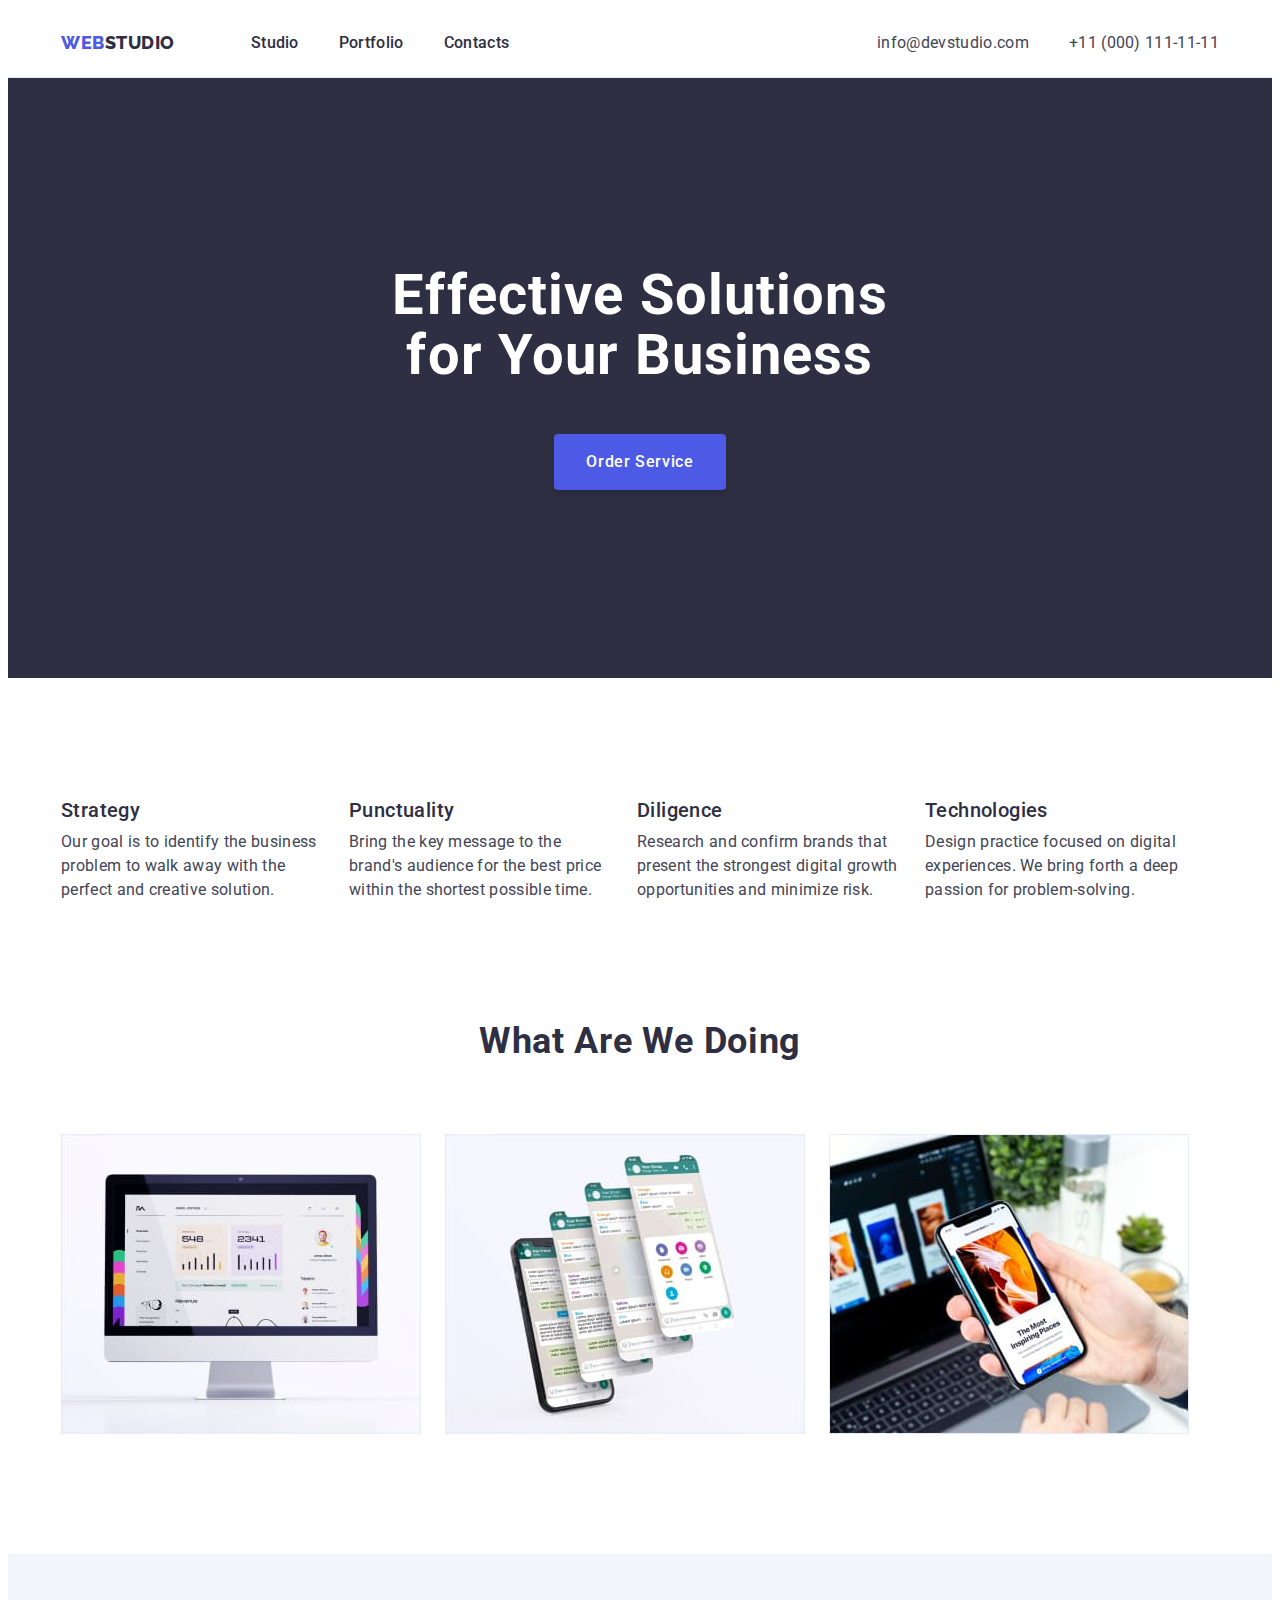
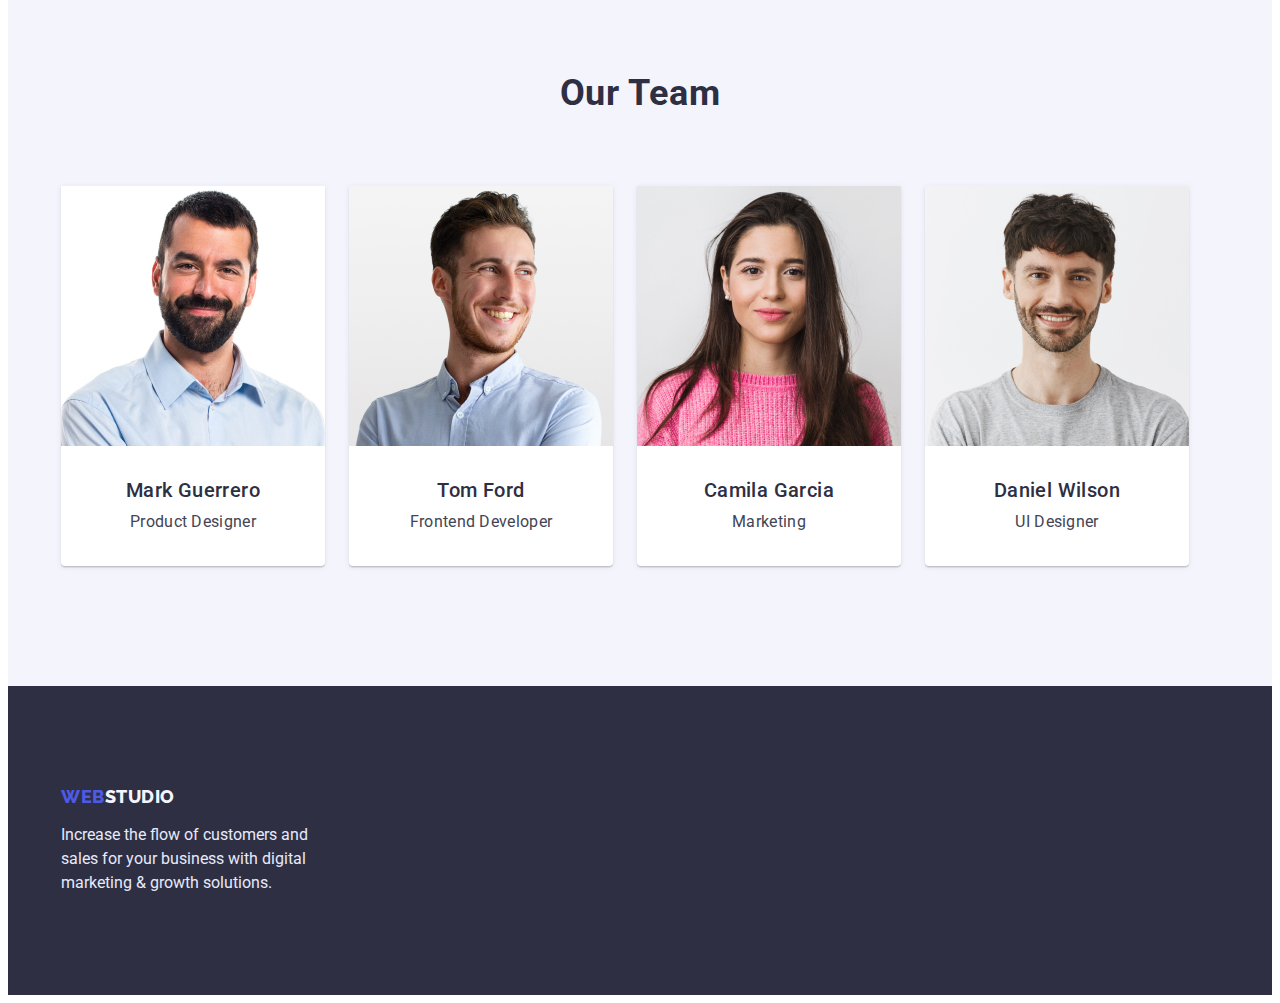
==== commit 9b4451ca: "homework number 3" ====
--- a/index.html
+++ b/index.html
@@ -31,7 +31,7 @@
 
           <ul class="menu-nav list">
             <li class="header-item">
-              <a class="header-link-item link" href="./index.html">Studio</a>
+              <a class="header-link link" href="./index.html">Studio</a>
             </li>
             <li class="header-item">
               <a class="header-link link" href="./portfolio.html">Portfolio</a>
--- a/css/styles.css
+++ b/css/styles.css
@@ -54,19 +54,13 @@
 .header-container {
   display: flex;
   align-items: center;
-  /* width: 1440px;
-  height: 72px; */
 }
 
 .header-nav {
   display: flex;
-
-  /* margin-left: 156px; */
 }
 
 .hero {
-  /* margin-left: auto;
-  margin-right: auto; */
   padding-top: 188px;
   padding-bottom: 188px;
   text-align: center;
@@ -76,13 +70,10 @@
   align-items: center;
   gap: 40px;
   margin-left: 76px;
-  margin-top: 24px;
-  margin-bottom: 24px;
 }
 .address-list {
   display: flex;
   font-style: normal;
-  /* margin-left: 332px; */
 }
 .header-address {
   margin-left: auto;
@@ -93,11 +84,8 @@
 .address-list {
   gap: 40px;
 }
-.header-tel-list {
-  /* margin-right: 156px; */
-}
+
 .header-link-item {
-  /* margin-left: 76px; */
   font-weight: 500;
   font-size: 16px;
   line-height: 1.5;
@@ -119,8 +107,8 @@
   letter-spacing: 0.03em;
   text-transform: uppercase;
   color: var(--color-iris);
-  margin-top: 24px;
-  margin-bottom: 24px;
+  padding-top: 24px;
+  padding-bottom: 24px;
 }
 
 .header-mail-list,
@@ -172,7 +160,8 @@
   line-height: 1.5;
   letter-spacing: 0.02em;
   color: var(--color-grey);
-  padding: 24px 0;
+  padding-top: 24px;
+  padding-bottom: 24px;
 }
 
 .head-mail,
@@ -182,6 +171,8 @@
   line-height: 1.5;
   letter-spacing: 0.02em;
   color: var(--color-slate);
+  padding-top: 24px;
+  padding-bottom: 24px;
 }
 /* hero */
 
@@ -209,7 +200,7 @@
   color: var(--color-white);
   letter-spacing: 0.02em;
   max-width: 496px;
-  /* text-align: center; */
+
   margin: 0 auto;
 }
 /* section 1 */
@@ -217,9 +208,7 @@
   padding-top: 120px;
   padding-bottom: 120px;
 }
-/* section {
-  padding: 120px 0;
-} */
+
 .main {
   display: flex;
   gap: 24px;
@@ -230,7 +219,7 @@
   line-height: 1.2;
   color: var(--color-navy-blue);
   letter-spacing: 0.02em;
-  padding-bottom: 8px;
+  margin-bottom: 8px;
 }
 .subtitle {
   font-weight: 400;
@@ -315,7 +304,7 @@
   line-height: 1.5;
   color: var(--color-cornflower);
   background-color: var(--color-navy-blue);
-  /* max-width: 264px; */
+
   margin-top: 16px;
 }
 
@@ -336,15 +325,16 @@
 }
 /**------ portfolio */
 .portfolio-section {
+  padding-top: 96px;
   padding-bottom: 120px;
 }
 .filters-btn {
   display: flex;
   gap: 24px;
-  /* align-items: center; */
+
   justify-content: center;
-  padding-top: 96px;
-  padding-bottom: 72px;
+
+  margin-bottom: 72px;
 }
 .project-card-list {
   flex-basis: calc((100% - 48px) / 3);
@@ -369,7 +359,6 @@
   letter-spacing: 0.02em;
   color: var(--color-navy-blue);
   margin-bottom: 8px;
-  /* margin-left: 16px; */
 }
 .project-card-paragraph {
   font-weight: 400;
@@ -386,11 +375,7 @@
 }
 .card-content-block {
   border: 1px solid var(--color-cornflower);
-  /* padding-top: 32px;
-  padding-bottom: 32px; */
+
   border-top: 0px;
   padding: 32px 16px;
 }
-/* .project-card-paragraph {
-  margin-left: 16px;
-} */
